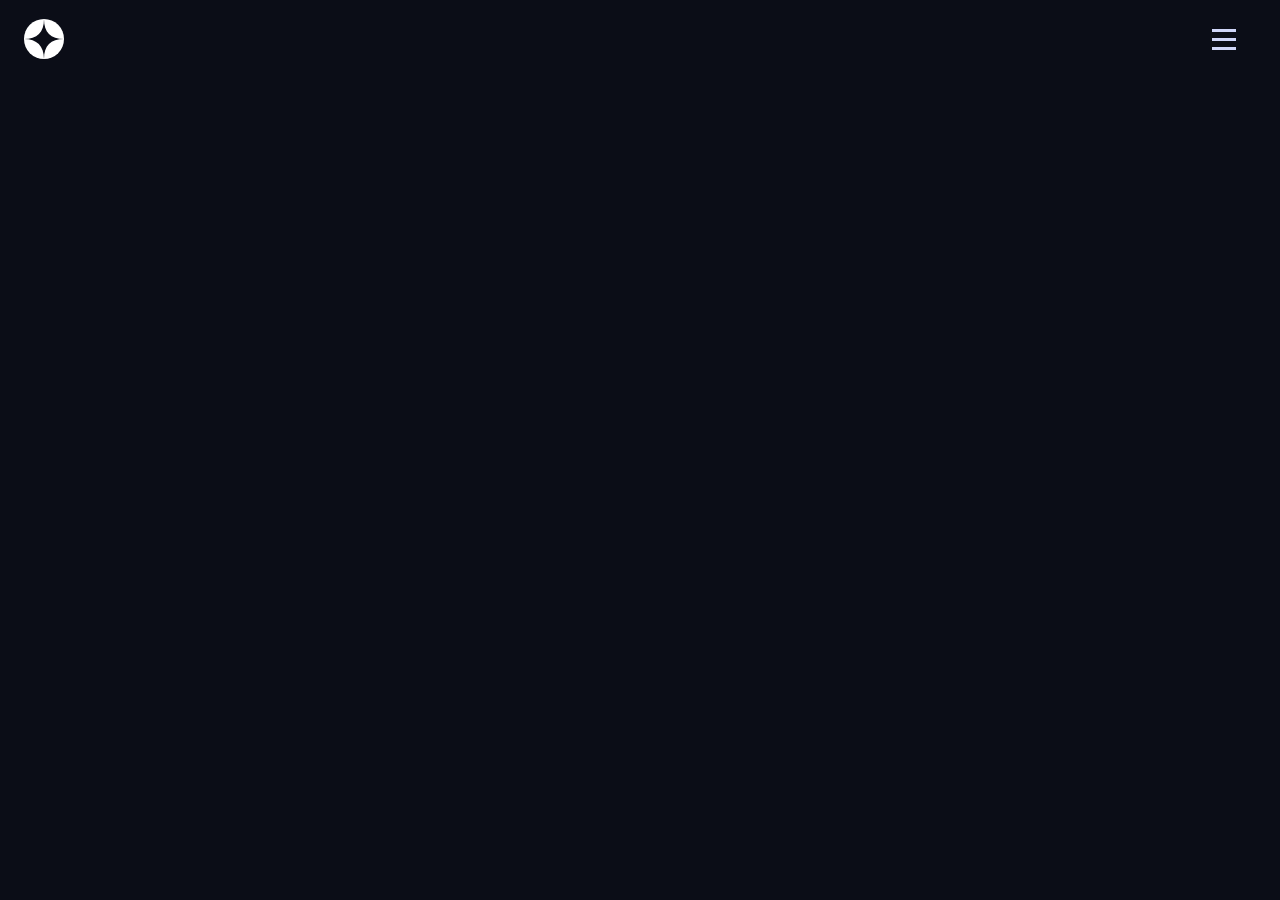
==== public/index.html @ fdbe768c "estructuracion carpetas" ====
<!DOCTYPE html>
<html lang="en">
<head>
    <meta charset="UTF-8">
    <meta http-equiv="X-UA-Compatible" content="IE=edge">
    <meta name="viewport" content="width=device-width, initial-scale=1.0">
    <title>Home</title>
    <link rel="icon" type="image/png" sizes="32x32" href="../assets/favicon-32x32.png">
    <link rel="preconnect" href="https://fonts.gstatic.com" crossorigin>
    <link href="https://fonts.googleapis.com/css2?family=Barlow+Condensed:wght@400;700&family=Bellefair&display=swap" rel="stylesheet">
    <link href="./styles/main.css" rel="stylesheet">
</head>
<body>
    <header class="header-container">
        <a href="./index.html" class="header-container__logo">
            <img 
            src="../assets/shared/logo.svg" 
            alt="space-tourism">
        </a>
        
        <div class="header-container__burger-button">
            <img src="../assets/shared/icon-hamburger.svg" alt="burger button">
        </div> 
        
        <nav class="header-container__nav-bar inactive">
            <div class="header-container__close-button">
                <img src="../assets/shared/icon-close.svg" alt="close button">
            </div>
            <ul class="header-container__ul">
                <li class="header-container__item">
                    <h4 class="header-container__number">00</h4>
                    <a class="header-container__a" href="#" title="Home">HOME</a></li>
                <li class="header-container__item">
                    <h4 class="header-container__number">01</h4>
                    <a class="header-container__a" href="./destination-moon.html" title="Destination">DESTINATION</a></li>
                <li class="header-container__item">
                    <h4 class="header-container__number">02</h4>
                    <a class="header-container__a" href="./crew.html" title="Crew">CREW</a></li>
                <li class="header-container__item">
                    <h4 class="header-container__number">03</h4>
                    <a class="header-container__a" href="./technology.html" title="Technology">TECHNOLOGY</a></li>
            </ul>
        </nav>
    </header>
</body>
</html>
---- public/styles/main.css ----
/*Colors*/
/*Typography*/
* {
  margin: 0;
  padding: 0;
  box-sizing: border-box;
}

html {
  font-size: 62.5%;
}

body {
  display: grid;
  grid-template-areas: "header" "main";
  width: 100%;
  height: 100vh;
  background-color: #0B0D17;
  font-family: var(--primary-font-family);
  background-image: url("../assets/home/background-home-mobile.jpg");
  background-size: cover;
  background-position: center;
  background-repeat: no-repeat;
}

.header-container {
  display: grid;
  grid-area: header;
  grid-template-columns: 1fr 1fr;
  align-content: center;
  width: 100%;
  height: 78px;
  padding: 0 24px;
}
.header-container__logo {
  display: inline-block;
  width: 4rem;
  height: 4rem;
}
.header-container__logo img {
  width: 100%;
  height: 100%;
}
.header-container__burger-button {
  display: inline-block;
  justify-self: end;
  align-self: center;
  width: 2.4rem;
  height: 2.1rem;
  margin-right: 20px;
}
.header-container__burger-button img {
  width: 100%;
  height: 100%;
}
.header-container__nav-bar {
  display: grid;
  grid-template-rows: 78px auto 50%;
  position: absolute;
  right: 0;
  width: 75%;
  height: 100vh;
  background-color: rgba(255, 255, 255, 0.1);
  box-shadow: 0 4px 30px rgba(0, 0, 0, 0.1);
  backdrop-filter: blur(20px);
  -webkit-backdrop-filter: blur(20px);
}
.header-container__close-button {
  display: inline-block;
  justify-self: end;
  align-self: center;
  margin-right: 46px;
  width: 1.9rem;
  height: 1.9rem;
}
.header-container__close-button img {
  width: 100%;
  height: 100%;
}
.header-container__ul {
  display: grid;
  align-self: center;
  width: 50%;
  height: 50%;
  padding: 0 25px;
  list-style: none;
}
.header-container__item {
  display: grid;
  grid-template-columns: auto 1fr;
  gap: 10px;
  width: 100%;
  margin-left: 20px;
  font-size: 1.6rem;
  font-family: "Barlow Condensed", serif;
  text-align: start;
  letter-spacing: 0.27rem;
}
.header-container__number {
  color: #ffffff;
}
.header-container__a {
  color: #ffffff;
  text-decoration: none;
}
.header-container .inactive {
  display: none;
}
.header-container .jaajaj {
  display: flex;
}

/*# sourceMappingURL=main.css.map */
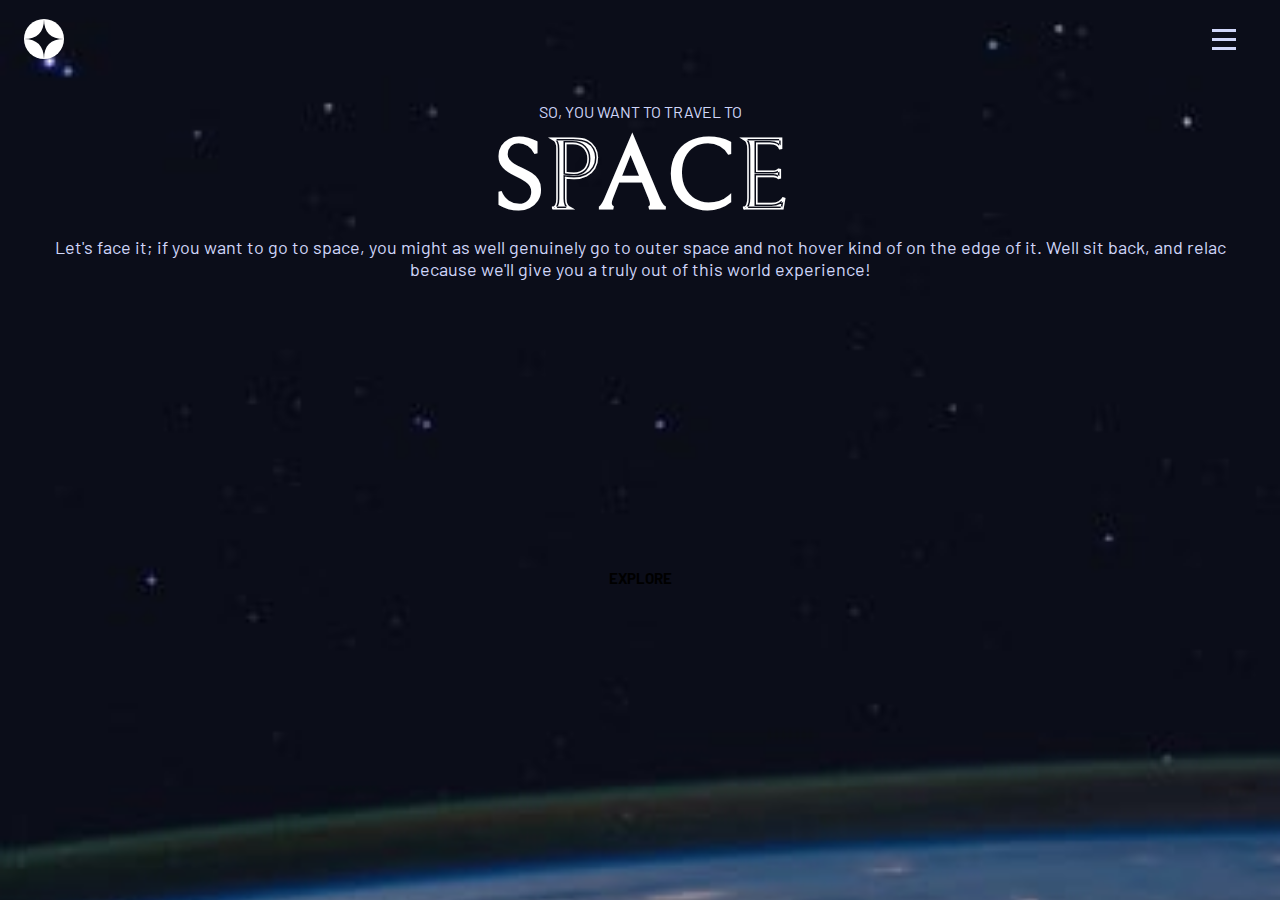
==== commit 4d589bc0: "estilos iniciales home" ====
--- a/public/index.html
+++ b/public/index.html
@@ -5,10 +5,10 @@
     <meta http-equiv="X-UA-Compatible" content="IE=edge">
     <meta name="viewport" content="width=device-width, initial-scale=1.0">
     <title>Home</title>
-    <link rel="icon" type="image/png" sizes="32x32" href="../assets/favicon-32x32.png">
+    <link rel="preconnect" href="https://fonts.googleapis.com">
     <link rel="preconnect" href="https://fonts.gstatic.com" crossorigin>
-    <link href="https://fonts.googleapis.com/css2?family=Barlow+Condensed:wght@400;700&family=Bellefair&display=swap" rel="stylesheet">
-    <link href="./styles/main.css" rel="stylesheet">
+    <link href="https://fonts.googleapis.com/css2?family=Barlow+Condensed:wght@400;700&family=Barlow:wght@400;500&family=Bellefair&display=swap" rel="stylesheet">
+    <link href="./styles/home.css" rel="stylesheet">
 </head>
 <body>
     <header class="header-container">
@@ -42,5 +42,20 @@
             </ul>
         </nav>
     </header>
+    <main class="space-home">
+        <section class="space-home__introduction">
+            <h4>SO, YOU WANT TO TRAVEL TO</h4>
+            <h1>SPACE</h1>
+            <p>Let's face it; if you want to go to space, you might as well
+                genuinely go to outer space and not hover kind of on the
+                edge of it. Well sit back, and relac because we'll give you a 
+                truly out of this world experience!
+            </p>
+        </section>
+        <div class="space-home__button">
+            <h2>EXPLORE</h2>
+        </div>
+        </div>
+    </main>
 </body>
 </html>--- a/public/styles/home.css
+++ b/public/styles/home.css
@@ -0,0 +1,138 @@
+/*Colors*/
+/*Typography*/
+* {
+  margin: 0;
+  padding: 0;
+  box-sizing: border-box;
+}
+
+html {
+  font-size: 62.5%;
+}
+
+body {
+  display: grid;
+  grid-template-rows: 78px auto;
+  grid-template-areas: "header" "main";
+  width: 100%;
+  height: 100vh;
+  font-family: "Barlow", serif;
+}
+
+.header-container {
+  display: grid;
+  grid-area: header;
+  grid-template-columns: 1fr 1fr;
+  align-content: center;
+  width: 100%;
+  padding: 0 24px;
+}
+.header-container__logo {
+  display: inline-block;
+  width: 4rem;
+  height: 4rem;
+}
+.header-container__logo img {
+  width: 100%;
+  height: 100%;
+}
+.header-container__burger-button {
+  display: inline-block;
+  justify-self: end;
+  align-self: center;
+  width: 2.4rem;
+  height: 2.1rem;
+  margin-right: 20px;
+}
+.header-container__burger-button img {
+  width: 100%;
+  height: 100%;
+}
+.header-container__nav-bar {
+  display: grid;
+  grid-template-rows: 78px auto 50%;
+  position: absolute;
+  right: 0;
+  width: 75%;
+  height: 100vh;
+  background-color: rgba(255, 255, 255, 0.1);
+  box-shadow: 0 4px 30px rgba(0, 0, 0, 0.1);
+  backdrop-filter: blur(20px);
+  -webkit-backdrop-filter: blur(20px);
+}
+.header-container__close-button {
+  display: inline-block;
+  justify-self: end;
+  align-self: center;
+  margin-right: 46px;
+  width: 1.9rem;
+  height: 1.9rem;
+}
+.header-container__close-button img {
+  width: 100%;
+  height: 100%;
+}
+.header-container__ul {
+  display: grid;
+  align-self: center;
+  width: 50%;
+  height: 50%;
+  padding: 0 25px;
+  list-style: none;
+}
+.header-container__item {
+  display: grid;
+  grid-template-columns: auto 1fr;
+  gap: 10px;
+  width: 100%;
+  margin-left: 20px;
+  font-size: 1.6rem;
+  font-family: "Bellefair", serif;
+  text-align: start;
+  letter-spacing: 0.27rem;
+}
+.header-container__number {
+  color: #ffffff;
+}
+.header-container__a {
+  color: #ffffff;
+  text-decoration: none;
+}
+.header-container .inactive {
+  display: none;
+}
+.header-container .jaajaj {
+  display: flex;
+}
+
+body {
+  background-image: url("../../../assets/home/background-home-mobile.jpg");
+  background-size: cover;
+  background-position: center;
+  background-repeat: no-repeat;
+}
+
+.space-home {
+  display: grid;
+  grid-area: main;
+  width: 100%;
+  height: 100%;
+  padding: 24px;
+  text-align: center;
+}
+.space-home__introduction h4 {
+  color: #D0D6F9;
+  font-size: 1.6rem;
+  font-weight: 400;
+}
+.space-home__introduction h1 {
+  font-size: 10rem;
+  font-family: "Bellefair", serif;
+  color: #ffffff;
+}
+.space-home__introduction p {
+  color: #D0D6F9;
+  font-size: 1.8rem;
+}
+
+/*# sourceMappingURL=home.css.map */
